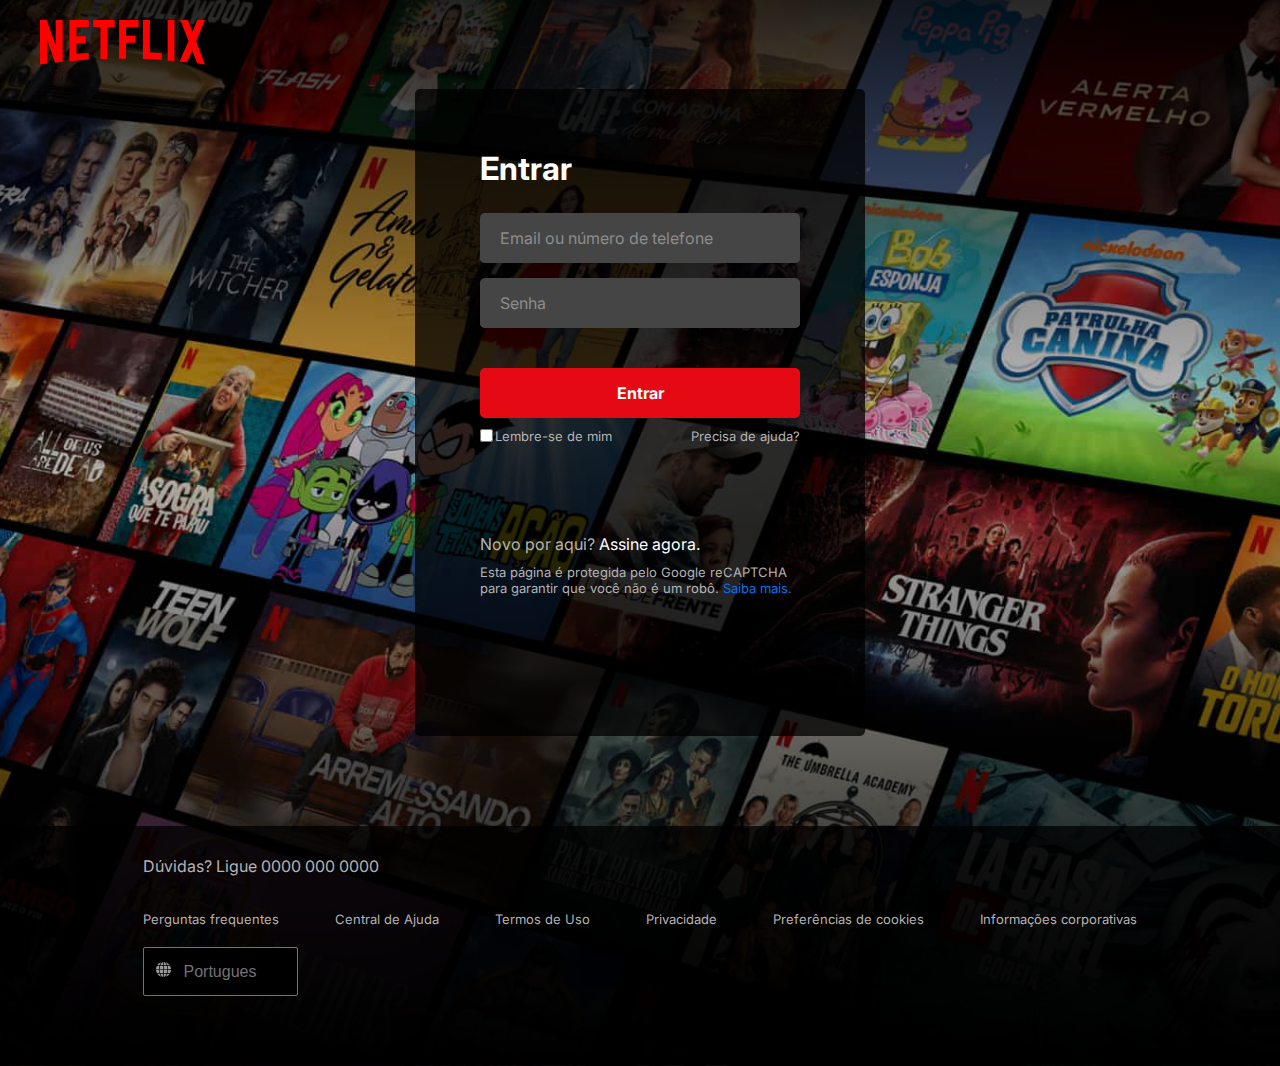
==== formulario.html @ 3300c7e3 "pagina de formulario completa" ====
<!DOCTYPE html>
<html lang="en">

<head>
  <meta charset="UTF-8">
  <meta http-equiv="X-UA-Compatible" content="IE=edge">
  <meta name="viewport" content="width=device-width, initial-scale=1.0">
  <link rel="stylesheet" href="css/formulario.css">
  <title>Netflix Clone</title>
</head>

<body>
  <header class="header">
    <a href="https://vinicius-pereira-souza.github.io/Netflix-Clone/">
      <span class="logo">
        <svg viewBox="0 0 111 30" class="svg-icon svg-icon-netflix-logo" aria-hidden="true" focusable="false">
          <g id="netflix-logo">
            <path d="M105.06233,14.2806261 L110.999156,30 C109.249227,29.7497422 107.500234,29.4366857 105.718437,29.1554972 L102.374168,20.4686475 L98.9371075,28.4375293 C97.2499766,28.1563408 95.5928391,28.061674 93.9057081,27.8432843 L99.9372012,14.0931671 L94.4680851,-5.68434189e-14 L99.5313525,-5.68434189e-14 L102.593495,7.87421502 L105.874965,-5.68434189e-14 L110.999156,-5.68434189e-14 L105.06233,14.2806261 Z M90.4686475,-5.68434189e-14 L85.8749649,-5.68434189e-14 L85.8749649,27.2499766 C87.3746368,27.3437061 88.9371075,27.4055675 90.4686475,27.5930265 L90.4686475,-5.68434189e-14 Z M81.9055207,26.93692 C77.7186241,26.6557316 73.5307901,26.4064111 69.250164,26.3117443 L69.250164,-5.68434189e-14 L73.9366389,-5.68434189e-14 L73.9366389,21.8745899 C76.6248008,21.9373887 79.3120255,22.1557784 81.9055207,22.2804387 L81.9055207,26.93692 Z M64.2496954,10.6561065 L64.2496954,15.3435186 L57.8442216,15.3435186 L57.8442216,25.9996251 L53.2186709,25.9996251 L53.2186709,-5.68434189e-14 L66.3436123,-5.68434189e-14 L66.3436123,4.68741213 L57.8442216,4.68741213 L57.8442216,10.6561065 L64.2496954,10.6561065 Z M45.3435186,4.68741213 L45.3435186,26.2498828 C43.7810479,26.2498828 42.1876465,26.2498828 40.6561065,26.3117443 L40.6561065,4.68741213 L35.8121661,4.68741213 L35.8121661,-5.68434189e-14 L50.2183897,-5.68434189e-14 L50.2183897,4.68741213 L45.3435186,4.68741213 Z M30.749836,15.5928391 C28.687787,15.5928391 26.2498828,15.5928391 24.4999531,15.6875059 L24.4999531,22.6562939 C27.2499766,22.4678976 30,22.2495079 32.7809542,22.1557784 L32.7809542,26.6557316 L19.812541,27.6876933 L19.812541,-5.68434189e-14 L32.7809542,-5.68434189e-14 L32.7809542,4.68741213 L24.4999531,4.68741213 L24.4999531,10.9991564 C26.3126816,10.9991564 29.0936358,10.9054269 30.749836,10.9054269 L30.749836,15.5928391 Z M4.78114163,12.9684132 L4.78114163,29.3429562 C3.09401069,29.5313525 1.59340144,29.7497422 0,30 L0,-5.68434189e-14 L4.4690224,-5.68434189e-14 L10.562377,17.0315868 L10.562377,-5.68434189e-14 L15.2497891,-5.68434189e-14 L15.2497891,28.061674 C13.5935889,28.3437998 11.906458,28.4375293 10.1246602,28.6868498 L4.78114163,12.9684132 Z" id="Fill-14"></path>
          </g>
        </svg>
      </span>
    </a>
  </header>
  <main class="container">
    <h1>Entrar</h1>
    <form>
      <div class="inputContainer">
        <label for="email">Email ou número de telefone</label>
        <input type="email" name="email" id="email">
      </div>
      <label class="err">Informe um email ou número de telefone válido.</label>

      <div class="inputContainer senha">
        <label for="password">Senha</label>
        <input type="password" name="password" id="password">
        <button>mostrar</button>
      </div>
      <label class="err">A senha deve ter entre 4 e 60 caracteres.</label>

      <button type="submit" class="btnSubmit">Entrar</button>
      <div class="flexForm">
        <span>
          <input type="checkbox" name="checkbox" id="checkbox">
          <label for="checkbox">Lembre-se de mim</label>
        </span>
        <a href="#">Precisa de ajuda?</a>
      </div>
    </form>

    <p class="assistaAgora">Novo por aqui? <a href="https://vinicius-pereira-souza.github.io/Netflix-Clone/">Assine agora.</a></p>
    <p class="saibaMais">Esta página é protegida pelo Google reCAPTCHA para garantir que você não é um robô. <span>Saiba mais.</span></p>
  </main>
  <footer class="footer">
    <div class="containerFooter">
      <p>Dúvidas? Ligue 0000 000 0000</p>
      <ul>
        <li>Perguntas frequentes</li>
        <li>Central de Ajuda</li>
        <li>Termos de Uso</li>
        <li>Privacidade</li>
        <li>Preferências de cookies</li>
        <li>Informações corporativas</li>
      </ul>
      <div class="selectContainer">
        <select name="idiomaFooter" id="idiomaFooter">
          <option value="portugues">Portugues</option>
          <option value="ingles">Ingles</option>
        </select>
      </div>
    </div>
  </footer>
</body>

</html>
---- css/formulario.css ----
@import url("https://fonts.googleapis.com/css2?family=Inter:wght@400;500;600;700&display=swap");
@import url("./_variaveisMixins.scss");
* {
  margin: 0;
  padding: 0;
  box-sizing: border-box;
}

body {
  background-image: linear-gradient(360deg, rgb(0, 0, 0) 0, transparent 60%, rgba(0, 0, 0, 0.8)), url("../img/background.jpg");
  background-position: center;
  background-repeat: no-repeat;
  background-size: cover;
  font-family: "Inter", sans-serif;
}

.header {
  padding: 20px 40px;
}
.header .logo {
  width: 165px;
  display: block;
}
.header .logo svg path {
  fill: red;
}

.container {
  max-width: 450px;
  margin: 0 auto;
  border-radius: 5px;
  padding: 60px 65px;
  box-shadow: 0 0 20px 20px linear-gradient(360deg, rgb(0, 0, 0) 0, transparent 60%, rgba(0, 0, 0, 0.8));
  background-color: rgba(0, 0, 0, 0.75);
}
.container h1 {
  color: #fff;
  margin-bottom: 25px;
}
.container form {
  max-width: 100%;
}
.container form .inputContainer {
  height: 50px;
  position: relative;
  border-radius: 5px;
  background-color: #454545;
  display: flex;
  justify-content: flex-end;
  flex-direction: column;
  margin-bottom: 15px;
}
.container form .inputContainer.err {
  border-bottom: 2px solid #FFA00A;
}
.container form .inputContainer label {
  position: absolute;
  top: 50%;
  left: 20px;
  color: #8C8C8C;
  transform: translateY(-50%);
  transition: 0.3s;
}
.container form .inputContainer input {
  padding-left: 20px;
  font-family: "Inter", sans-serif;
  height: 25px;
  border-radius: 5px;
  background-color: #454545;
  border: none;
  color: #fff;
}
.container form .inputContainer input:focus {
  border: none;
  box-shadow: 0 0 0 0;
  outline: 0;
}
.container form .inputContainer.focus label {
  transition: 0.3s;
  top: 13px;
  font-size: 11px;
}
.container form .err {
  color: #FFA00A;
  font-size: 13px;
  display: none;
}
.container form .senha button {
  position: absolute;
  right: 0;
  display: none;
  height: 100%;
  border: none;
  padding: 0 10px;
  background-color: #454545;
  font-size: 14px;
  color: #8C8C8C;
  text-transform: uppercase;
}
.container form .btnSubmit {
  display: block;
  width: 100%;
  height: 50px;
  border: none;
  border-radius: 5px;
  margin-top: 40px;
  background-color: #E50914;
  font-size: 16px;
  color: #fff;
  font-weight: 700;
  font-family: "Inter", sans-serif;
}
.container form .flexForm {
  margin: 10px 0 90px 0;
  display: flex;
  align-items: center;
  justify-content: space-between;
}
.container form .flexForm span {
  display: flex;
  align-items: center;
  -moz-column-gap: 2px;
       column-gap: 2px;
}
.container form .flexForm span label {
  font-size: 13px;
  color: #b3b3b3;
}
.container form .flexForm a {
  text-decoration: none;
  font-size: 13px;
  color: #b3b3b3;
}
.container form .flexForm a:hover {
  text-decoration: underline;
  color: #b3b3b3;
}
.container .assistaAgora, .container .saibaMais {
  color: #b3b3b3;
}
.container .assistaAgora {
  margin-bottom: 10px;
}
.container .assistaAgora a {
  text-decoration: none;
  color: #Fff;
}
.container .assistaAgora a:hover {
  text-decoration: underline;
}
.container .saibaMais {
  font-size: 13px;
  margin-bottom: 80px;
}
.container .saibaMais span {
  color: #0071eb;
}
.container .saibaMais span:hover {
  text-decoration: underline;
}

.footer {
  color: #b3b3b3;
  margin-top: 90px;
  padding: 30px 60px 50px 60px;
  background-color: rgba(0, 0, 0, 0.75);
}
.footer .containerFooter {
  max-width: 995px;
  margin: 0 auto;
}
.footer .containerFooter p {
  margin-bottom: 35px;
}
.footer .containerFooter ul {
  list-style: none;
  font-size: 13px;
  display: flex;
  align-items: center;
  justify-content: space-between;
  flex-wrap: wrap;
}
.footer .containerFooter ul li:hover {
  text-decoration: underline;
  cursor: pointer;
}
.footer .containerFooter .selectContainer {
  position: relative;
  margin: 20px 0;
}
.footer .containerFooter .selectContainer::after {
  content: url("../img/globo icone.svg");
  display: block;
  position: absolute;
  top: 50%;
  transform: translateY(-50%);
  left: 13px;
}
.footer .containerFooter select {
  font-size: 16px;
  padding: 15px 40px;
  background-color: #000;
  border: 1px solid #737373;
  border-radius: 2px;
  color: #737373;
  -webkit-appearance: none;
  position: relative;
}
.footer .containerFooter select option {
  border: none;
  background-color: #000;
}/*# sourceMappingURL=formulario.css.map */
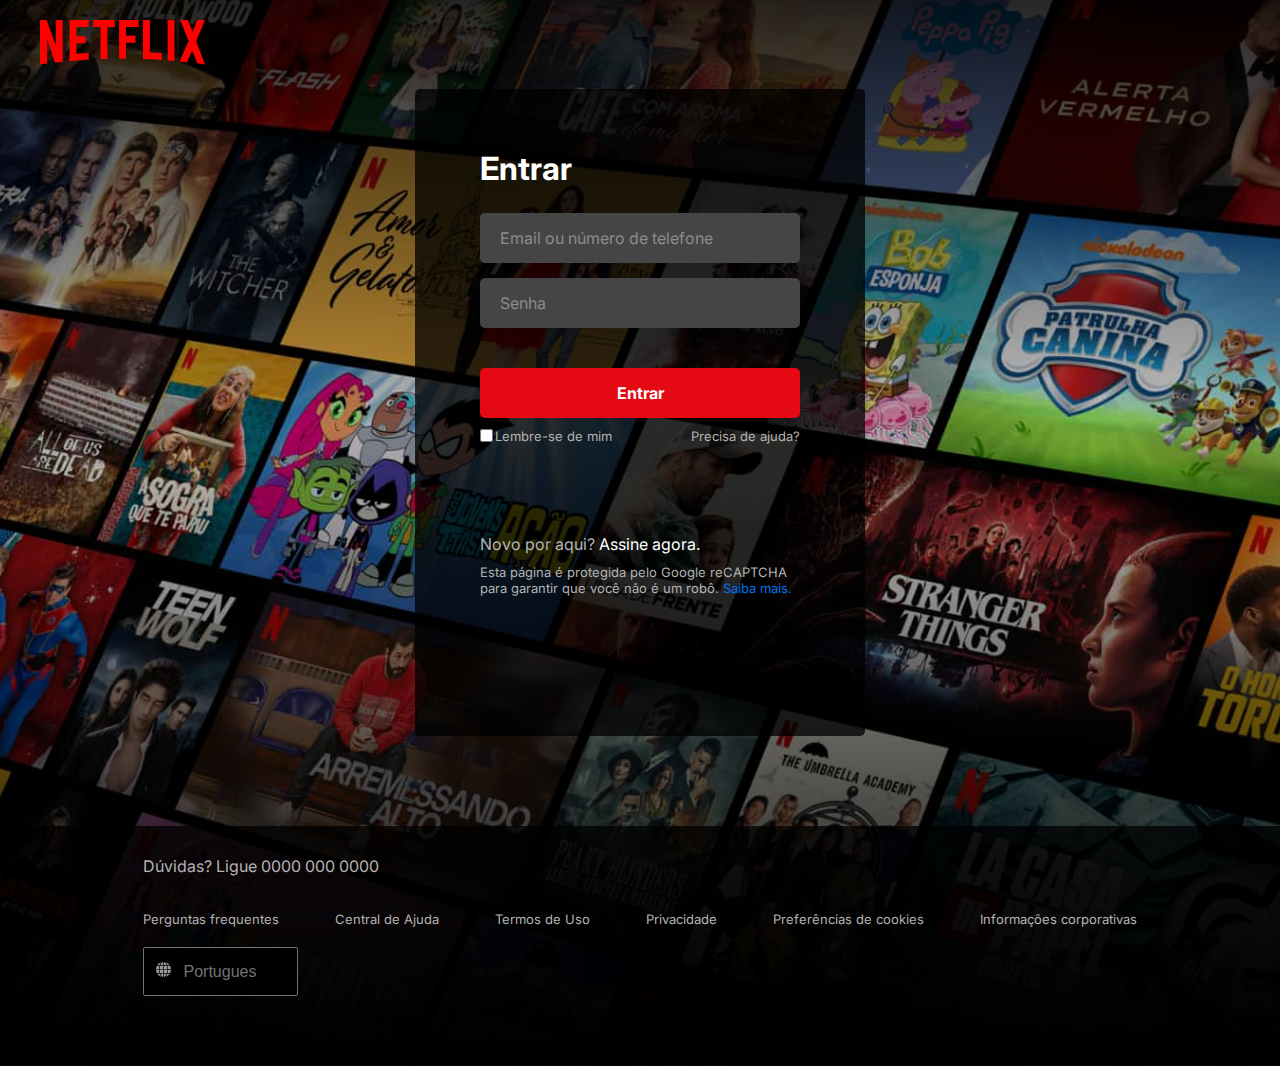
==== commit f87724ab: "pagina de formulario completa" ====
--- a/formulario.html
+++ b/formulario.html
@@ -24,16 +24,16 @@
   <main class="container">
     <h1>Entrar</h1>
     <form>
-      <div class="inputContainer">
+      <div class="inputContainer containerEmail">
         <label for="email">Email ou número de telefone</label>
         <input type="email" name="email" id="email">
       </div>
       <label class="err">Informe um email ou número de telefone válido.</label>
 
-      <div class="inputContainer senha">
+      <div class="inputContainer senha containerSenha">
         <label for="password">Senha</label>
         <input type="password" name="password" id="password">
-        <button>mostrar</button>
+        <button class="mostrarSenha">mostrar</button>
       </div>
       <label class="err">A senha deve ter entre 4 e 60 caracteres.</label>
 
@@ -69,6 +69,7 @@
       </div>
     </div>
   </footer>
+  <script src="js/formulario.js"></script>
 </body>
 
 </html>--- a/css/formulario.css
+++ b/css/formulario.css
@@ -30,7 +30,6 @@
   margin: 0 auto;
   border-radius: 5px;
   padding: 60px 65px;
-  box-shadow: 0 0 20px 20px linear-gradient(360deg, rgb(0, 0, 0) 0, transparent 60%, rgba(0, 0, 0, 0.8));
   background-color: rgba(0, 0, 0, 0.75);
 }
 .container h1 {
@@ -43,6 +42,7 @@
 .container form .inputContainer {
   height: 50px;
   position: relative;
+  padding-bottom: 5px;
   border-radius: 5px;
   background-color: #454545;
   display: flex;
@@ -85,7 +85,10 @@
   font-size: 13px;
   display: none;
 }
-.container form .senha button {
+.container form .err.activeErr {
+  display: block;
+}
+.container form .senha .mostrarSenha {
   position: absolute;
   right: 0;
   display: none;
@@ -96,6 +99,14 @@
   font-size: 14px;
   color: #8C8C8C;
   text-transform: uppercase;
+}
+.container form .senha .mostrarSenha.active {
+  display: block;
+  top: 0;
+  border-radius: 0 5px 5px 0;
+}
+.container form .senha .mostrarSenha:hover {
+  cursor: pointer;
 }
 .container form .btnSubmit {
   display: block;
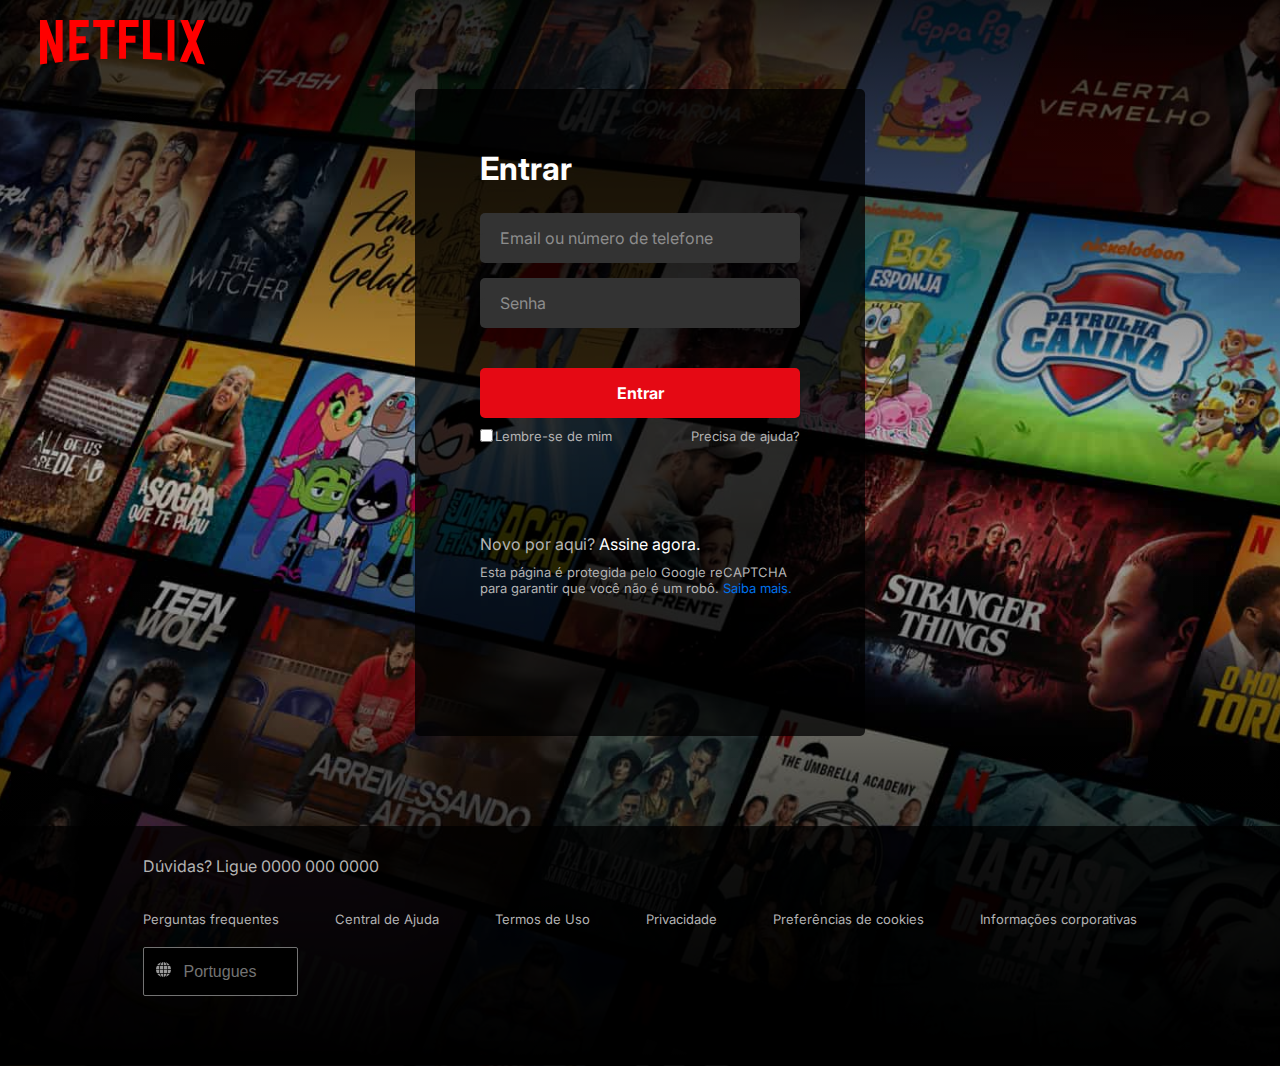
==== commit a96e4703: "validar para aparecer a mensagem de erro completo" ====
--- a/formulario.html
+++ b/formulario.html
@@ -23,16 +23,16 @@
   </header>
   <main class="container">
     <h1>Entrar</h1>
-    <form>
+    <form name="formPage">
       <div class="inputContainer containerEmail">
         <label for="email">Email ou número de telefone</label>
-        <input type="email" name="email" id="email">
+        <input type="email" name="email" id="email" required>
       </div>
       <label class="err">Informe um email ou número de telefone válido.</label>
 
       <div class="inputContainer senha containerSenha">
         <label for="password">Senha</label>
-        <input type="password" name="password" id="password">
+        <input type="password" name="password" id="password" required>
         <button class="mostrarSenha">mostrar</button>
       </div>
       <label class="err">A senha deve ter entre 4 e 60 caracteres.</label>
--- a/css/formulario.css
+++ b/css/formulario.css
@@ -44,13 +44,14 @@
   position: relative;
   padding-bottom: 5px;
   border-radius: 5px;
-  background-color: #454545;
+  background-color: #333333;
   display: flex;
   justify-content: flex-end;
   flex-direction: column;
   margin-bottom: 15px;
 }
-.container form .inputContainer.err {
+.container form .inputContainer.errActive {
+  margin-bottom: 5px;
   border-bottom: 2px solid #FFA00A;
 }
 .container form .inputContainer label {
@@ -66,7 +67,7 @@
   font-family: "Inter", sans-serif;
   height: 25px;
   border-radius: 5px;
-  background-color: #454545;
+  background-color: #333333;
   border: none;
   color: #fff;
 }
@@ -83,10 +84,12 @@
 .container form .err {
   color: #FFA00A;
   font-size: 13px;
+  margin: 5px 0;
   display: none;
 }
 .container form .err.activeErr {
   display: block;
+  margin: 5px 0 20px 0;
 }
 .container form .senha .mostrarSenha {
   position: absolute;
@@ -220,4 +223,45 @@
 .footer .containerFooter select option {
   border: none;
   background-color: #000;
+}
+
+@media (max-width: 740px) {
+  body {
+    background-color: #000;
+    background-image: none;
+  }
+  .header {
+    padding: 20px;
+  }
+  .container {
+    max-width: 100%;
+    padding: 30px 40px 2px 40px;
+    border-bottom: 1px solid #737373;
+  }
+  .container form {
+    max-width: 100%;
+  }
+  .container form .inputContainer label {
+    font-size: 14px;
+  }
+  .footer {
+    margin-top: 0;
+  }
+}
+@media (max-width: 430px) {
+  .header {
+    padding: 20px 15px;
+  }
+  .header .logo {
+    width: 80px;
+  }
+  .container {
+    padding: 5px 20px 2px 20px;
+  }
+  .container form {
+    max-width: 100%;
+  }
+  .container form .inputContainer label {
+    font-size: 14px;
+  }
 }/*# sourceMappingURL=formulario.css.map */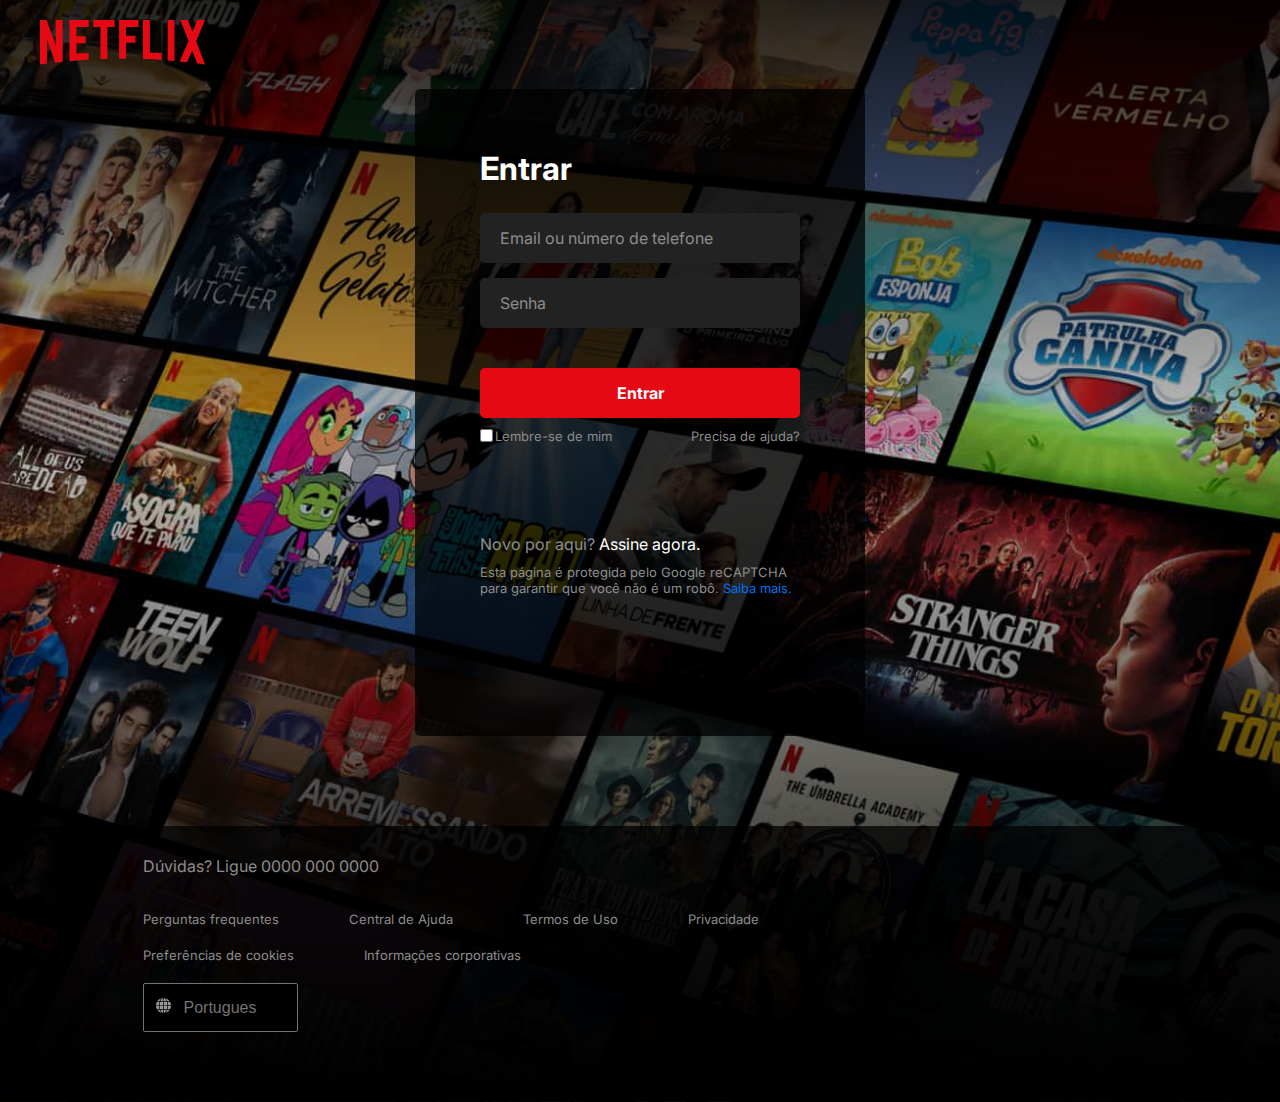
==== commit 5d962458: "formulario de entrada completo" ====
--- a/formulario.html
+++ b/formulario.html
@@ -26,13 +26,13 @@
     <form name="formPage">
       <div class="inputContainer containerEmail">
         <label for="email">Email ou número de telefone</label>
-        <input type="email" name="email" id="email" required>
+        <input type="email" name="email" id="email" class="submit" required>
       </div>
       <label class="err">Informe um email ou número de telefone válido.</label>
 
       <div class="inputContainer senha containerSenha">
         <label for="password">Senha</label>
-        <input type="password" name="password" id="password" required>
+        <input type="password" minlength="4" maxlength="60" name="password" id="password" class="submit" required>
         <button class="mostrarSenha">mostrar</button>
       </div>
       <label class="err">A senha deve ter entre 4 e 60 caracteres.</label>
--- a/css/formulario.css
+++ b/css/formulario.css
@@ -1,5 +1,4 @@
 @import url("https://fonts.googleapis.com/css2?family=Inter:wght@400;500;600;700&display=swap");
-@import url("./_variaveisMixins.scss");
 * {
   margin: 0;
   padding: 0;
@@ -22,7 +21,7 @@
   display: block;
 }
 .header .logo svg path {
-  fill: red;
+  fill: #E50914;
 }
 
 .container {
@@ -44,7 +43,7 @@
   position: relative;
   padding-bottom: 5px;
   border-radius: 5px;
-  background-color: #333333;
+  background-color: #222222;
   display: flex;
   justify-content: flex-end;
   flex-direction: column;
@@ -67,7 +66,7 @@
   font-family: "Inter", sans-serif;
   height: 25px;
   border-radius: 5px;
-  background-color: #333333;
+  background-color: #222222;
   border: none;
   color: #fff;
 }
@@ -98,7 +97,7 @@
   height: 100%;
   border: none;
   padding: 0 10px;
-  background-color: #454545;
+  background-color: #222222;
   font-size: 14px;
   color: #8C8C8C;
   text-transform: uppercase;
@@ -118,11 +117,17 @@
   border: none;
   border-radius: 5px;
   margin-top: 40px;
+  transition: 0.3s;
   background-color: #E50914;
   font-size: 16px;
   color: #fff;
   font-weight: 700;
   font-family: "Inter", sans-serif;
+}
+.container form .btnSubmit:hover {
+  transition: 0.3s;
+  cursor: pointer;
+  background-color: #F40612;
 }
 .container form .flexForm {
   margin: 10px 0 90px 0;
@@ -138,26 +143,26 @@
 }
 .container form .flexForm span label {
   font-size: 13px;
-  color: #b3b3b3;
+  color: #8C8C8C;
 }
 .container form .flexForm a {
   text-decoration: none;
   font-size: 13px;
-  color: #b3b3b3;
+  color: #8C8C8C;
 }
 .container form .flexForm a:hover {
   text-decoration: underline;
-  color: #b3b3b3;
+  color: #8C8C8C;
 }
 .container .assistaAgora, .container .saibaMais {
-  color: #b3b3b3;
+  color: #8C8C8C;
 }
 .container .assistaAgora {
   margin-bottom: 10px;
 }
 .container .assistaAgora a {
   text-decoration: none;
-  color: #Fff;
+  color: #fff;
 }
 .container .assistaAgora a:hover {
   text-decoration: underline;
@@ -174,7 +179,7 @@
 }
 
 .footer {
-  color: #b3b3b3;
+  color: #8C8C8C;
   margin-top: 90px;
   padding: 30px 60px 50px 60px;
   background-color: rgba(0, 0, 0, 0.75);
@@ -189,9 +194,12 @@
 .footer .containerFooter ul {
   list-style: none;
   font-size: 13px;
+  max-width: 820px;
   display: flex;
   align-items: center;
-  justify-content: space-between;
+  -moz-column-gap: 70px;
+       column-gap: 70px;
+  row-gap: 20px;
   flex-wrap: wrap;
 }
 .footer .containerFooter ul li:hover {
@@ -247,6 +255,10 @@
   .footer {
     margin-top: 0;
   }
+  .footer .containerFooter ul {
+    -moz-column-gap: 60px;
+         column-gap: 60px;
+  }
 }
 @media (max-width: 430px) {
   .header {
@@ -264,4 +276,11 @@
   .container form .inputContainer label {
     font-size: 14px;
   }
+  footer {
+    text-align: left;
+  }
+  footer .containerFooter ul {
+    flex-direction: column;
+    align-items: flex-start;
+  }
 }/*# sourceMappingURL=formulario.css.map */